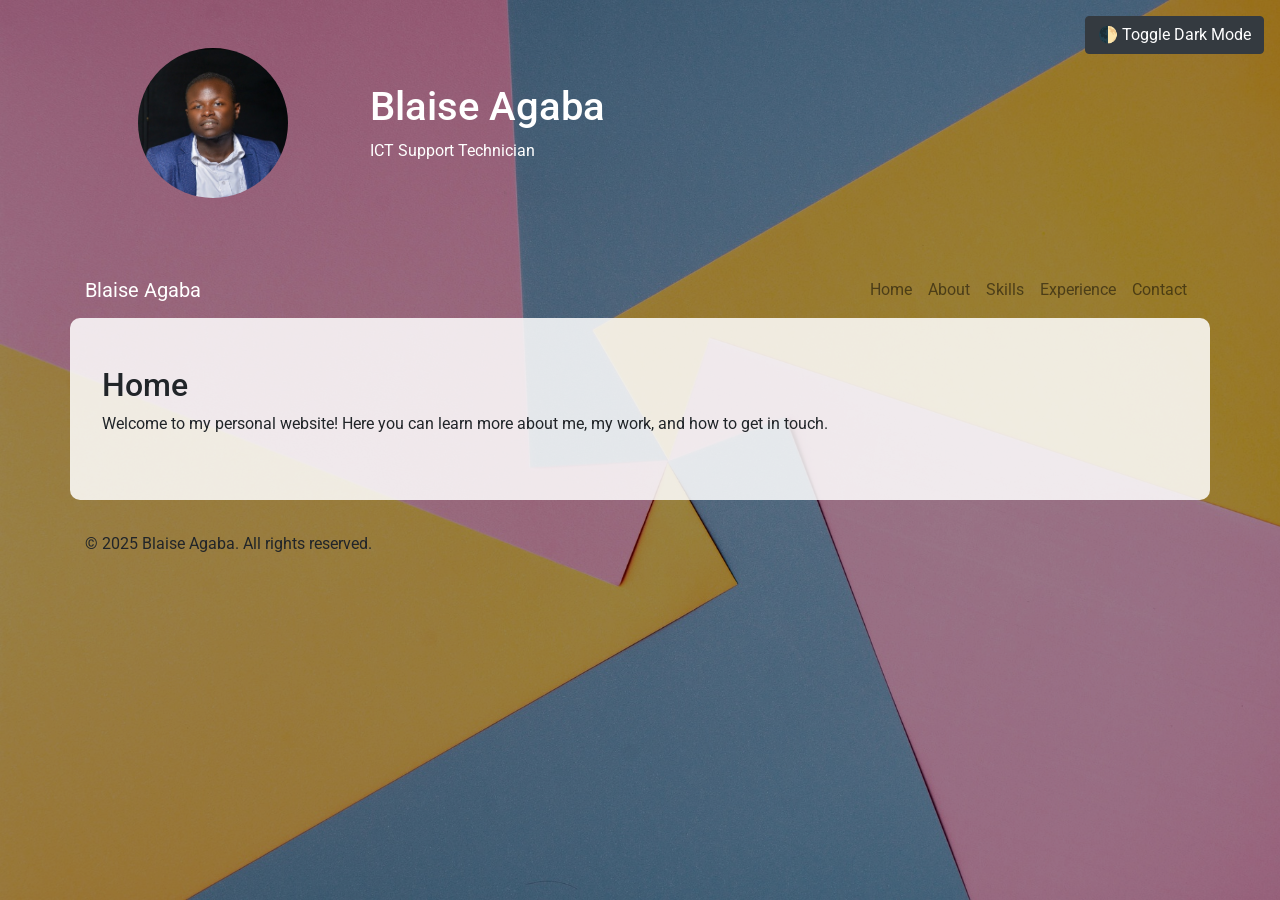
==== index.html @ 6e05f817 "Index Page rectification index instead of Index-home" ====
<!DOCTYPE html>
<html lang="en">
<head>
  <meta charset="UTF-8" />
  <meta name="viewport" content="width=device-width, initial-scale=1.0"/>
  <title>Blaise Agaba | ICT Support Technician</title>
  <link rel="stylesheet" href="https://stackpath.bootstrapcdn.com/bootstrap/4.5.2/css/bootstrap.min.css"/>
  <link href="https://fonts.googleapis.com/css2?family=Roboto:wght@400;700&display=swap" rel="stylesheet"/>
  <link rel="stylesheet" href="style.css"/>
  <link href="https://unpkg.com/aos@2.3.4/dist/aos.css" rel="stylesheet">
  <style>
    html {
      scroll-behavior: smooth;
    }
    .dark-mode {
      background-color: #121212 !important;
      color: #f1f1f1 !important;
    }
    .dark-mode .content-section,
    .dark-mode .job,
    .dark-mode form {
      background-color: rgba(30, 30, 30, 0.9) !important;
      color: #f1f1f1 !important;
    }
    .dark-mode nav,
    .dark-mode footer,
    .dark-mode header {
      background-color: #1a1a1a !important;
    }
    .dark-toggle {
      position: fixed;
      top: 1rem;
      right: 1rem;
      z-index: 1000;
    }
  </style>
</head>
<body>
  <div class="dark-toggle">
    <button onclick="toggleDarkMode()" class="btn btn-dark">🌓 Toggle Dark Mode</button>
  </div>

  <header class="text-white text-center py-5">
    <div class="container">
      <div class="row align-items-center">
        <div class="col-md-3">
          <img src="dp.jpg" alt="Blaise Agaba" class="rounded-circle mb-3" style="width: 150px; height: 150px;">
        </div>
        <div class="col-md-9 text-md-left">
          <h1>Blaise Agaba</h1>
          <p>ICT Support Technician</p>
        </div>
      </div>
    </div>
  </header>

  <nav class="navbar navbar-expand-lg navbar-light">
    <div class="container">
      <a class="navbar-brand text-white" href="index.html">Blaise Agaba</a>
      <button class="navbar-toggler" type="button" data-toggle="collapse" data-target="#navbarNav">
        <span class="navbar-toggler-icon"></span>
      </button>
      <div class="collapse navbar-collapse" id="navbarNav">
        <ul class="navbar-nav ml-auto">
          <li class="nav-item"><a class="nav-link" href="index.html">Home</a></li>
          <li class="nav-item"><a class="nav-link" href="about.html">About</a></li>
          <li class="nav-item"><a class="nav-link" href="skills.html">Skills</a></li>
          <li class="nav-item"><a class="nav-link" href="experience.html">Experience</a></li>
          <li class="nav-item"><a class="nav-link" href="contact.html">Contact</a></li>
        </ul>
      </div>
    </div>
  </nav>

  <main>
    <section id="home" class="container py-5 content-section" data-aos="fade-up">
      <h2>Home</h2>
      <p>Welcome to my personal website! Here you can learn more about me, my work, and how to get in touch.</p>
    </section>
  </main>

  <footer>
    <div class="container">
      <p>&copy; 2025 Blaise Agaba. All rights reserved.</p>
    </div>
  </footer>

  <script src="https://code.jquery.com/jquery-3.5.1.slim.min.js"></script>
  <script src="https://cdn.jsdelivr.net/npm/@popperjs/core@2.5.4/dist/umd/popper.min.js"></script>
  <script src="https://stackpath.bootstrapcdn.com/bootstrap/4.5.2/js/bootstrap.min.js"></script>
  <script src="https://unpkg.com/aos@2.3.4/dist/aos.js"></script>
  <script src="script.js"></script>
  <script>
    AOS.init();
    function toggleDarkMode() {
      document.body.classList.toggle('dark-mode');
      localStorage.setItem('darkMode', document.body.classList.contains('dark-mode'));
    }
    window.onload = function() {
      if (localStorage.getItem('darkMode') === 'true') {
        document.body.classList.add('dark-mode');
      }
    };
  </script>
</body>
</html>
---- style.css ----
/* --- Additional improvements --- */

html {
  scroll-behavior: smooth;
}

body {
  background-image: url('bg.jpg');
  background-size: cover;
  background-repeat: no-repeat;
  background-attachment: fixed;
  position: relative;
  z-index: 0;
}

body::before {
  content: "";
  position: fixed;
  top: 0;
  left: 0;
  width: 100%;
  height: 100%;
  background-color: rgba(0, 0, 0, 0.4);
  z-index: -1;
}

.content-section {
  background-color: rgba(255, 255, 255, 0.85);
  padding: 2rem;
  border-radius: 10px;
  margin-bottom: 2rem;
}

.skill-badges {
  text-align: center;
}
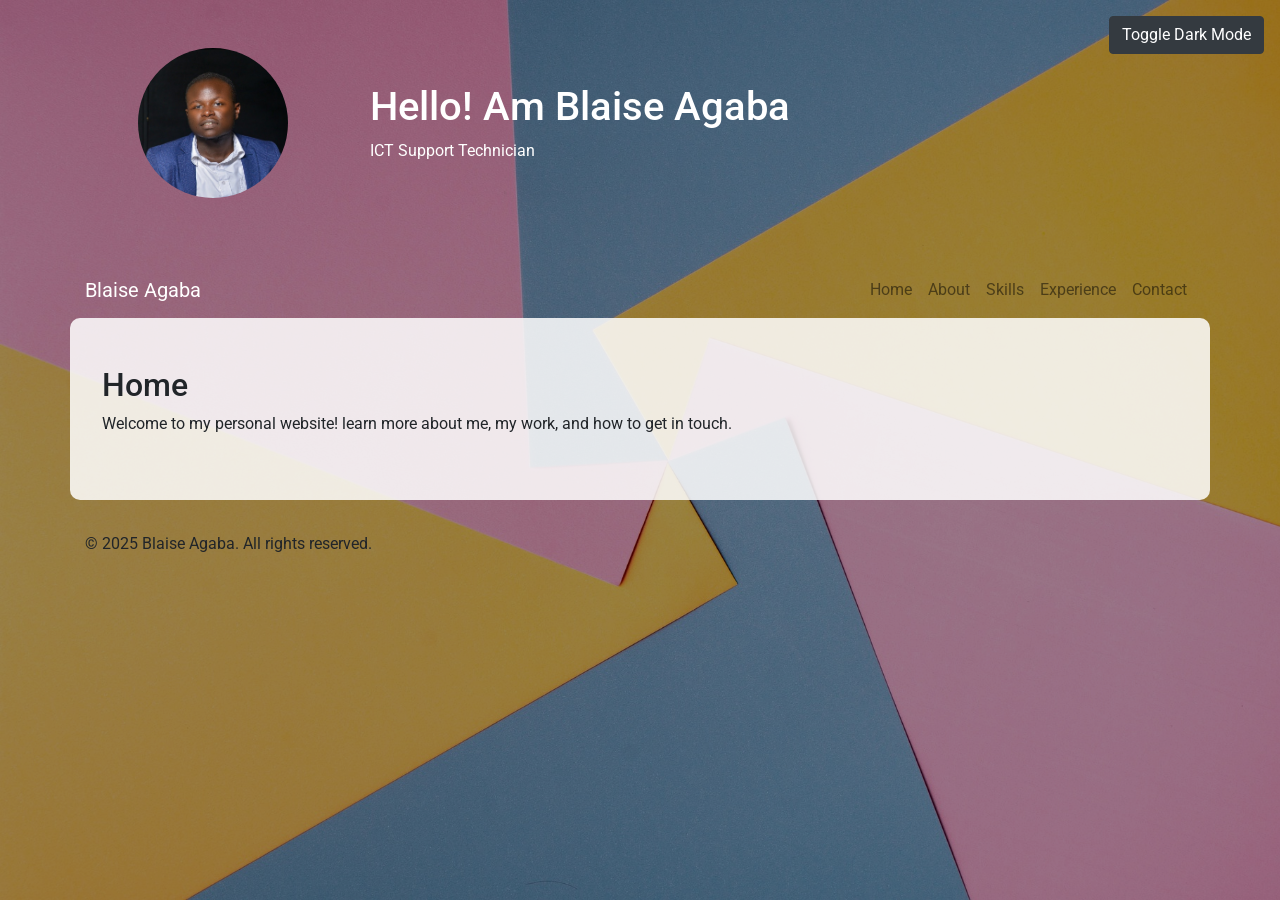
==== commit 1c63ab97: "toggle worked on" ====
--- a/index.html
+++ b/index.html
@@ -37,7 +37,7 @@
 </head>
 <body>
   <div class="dark-toggle">
-    <button onclick="toggleDarkMode()" class="btn btn-dark">🌓 Toggle Dark Mode</button>
+    <button onclick="toggleDarkMode()" class="btn btn-dark"> Toggle Dark Mode</button>
   </div>
 
   <header class="text-white text-center py-5">
@@ -47,7 +47,7 @@
           <img src="dp.jpg" alt="Blaise Agaba" class="rounded-circle mb-3" style="width: 150px; height: 150px;">
         </div>
         <div class="col-md-9 text-md-left">
-          <h1>Blaise Agaba</h1>
+          <h1>Hello! Am Blaise Agaba</h1>
           <p>ICT Support Technician</p>
         </div>
       </div>
@@ -75,7 +75,7 @@
   <main>
     <section id="home" class="container py-5 content-section" data-aos="fade-up">
       <h2>Home</h2>
-      <p>Welcome to my personal website! Here you can learn more about me, my work, and how to get in touch.</p>
+      <p>Welcome to my personal website! learn more about me, my work, and how to get in touch.</p>
     </section>
   </main>
 
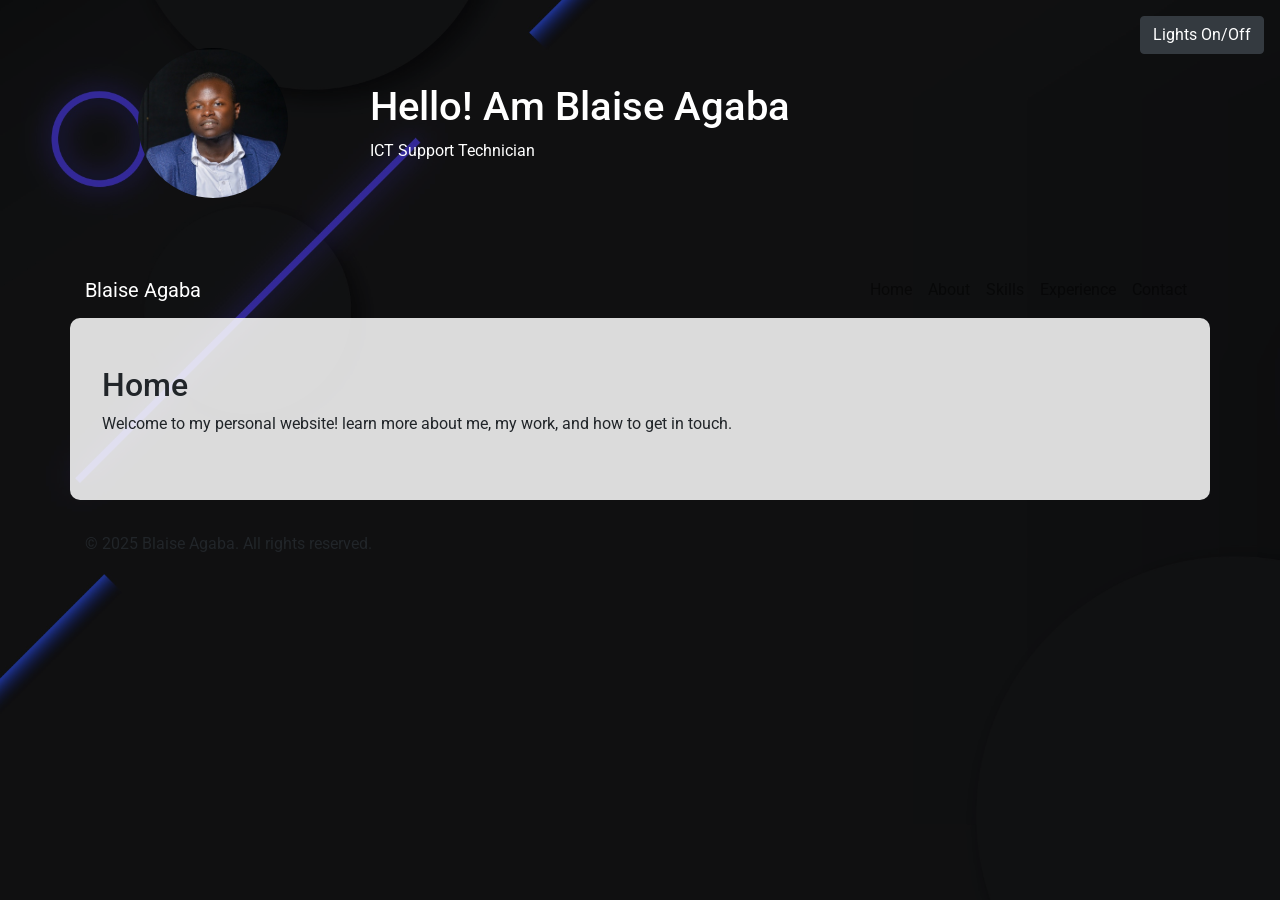
==== commit 3904f970: "Change of Background" ====
--- a/index.html
+++ b/index.html
@@ -37,7 +37,7 @@
 </head>
 <body>
   <div class="dark-toggle">
-    <button onclick="toggleDarkMode()" class="btn btn-dark"> Toggle Dark Mode</button>
+    <button onclick="toggleDarkMode()" class="btn btn-dark">Lights On/Off</button>
   </div>
 
   <header class="text-white text-center py-5">
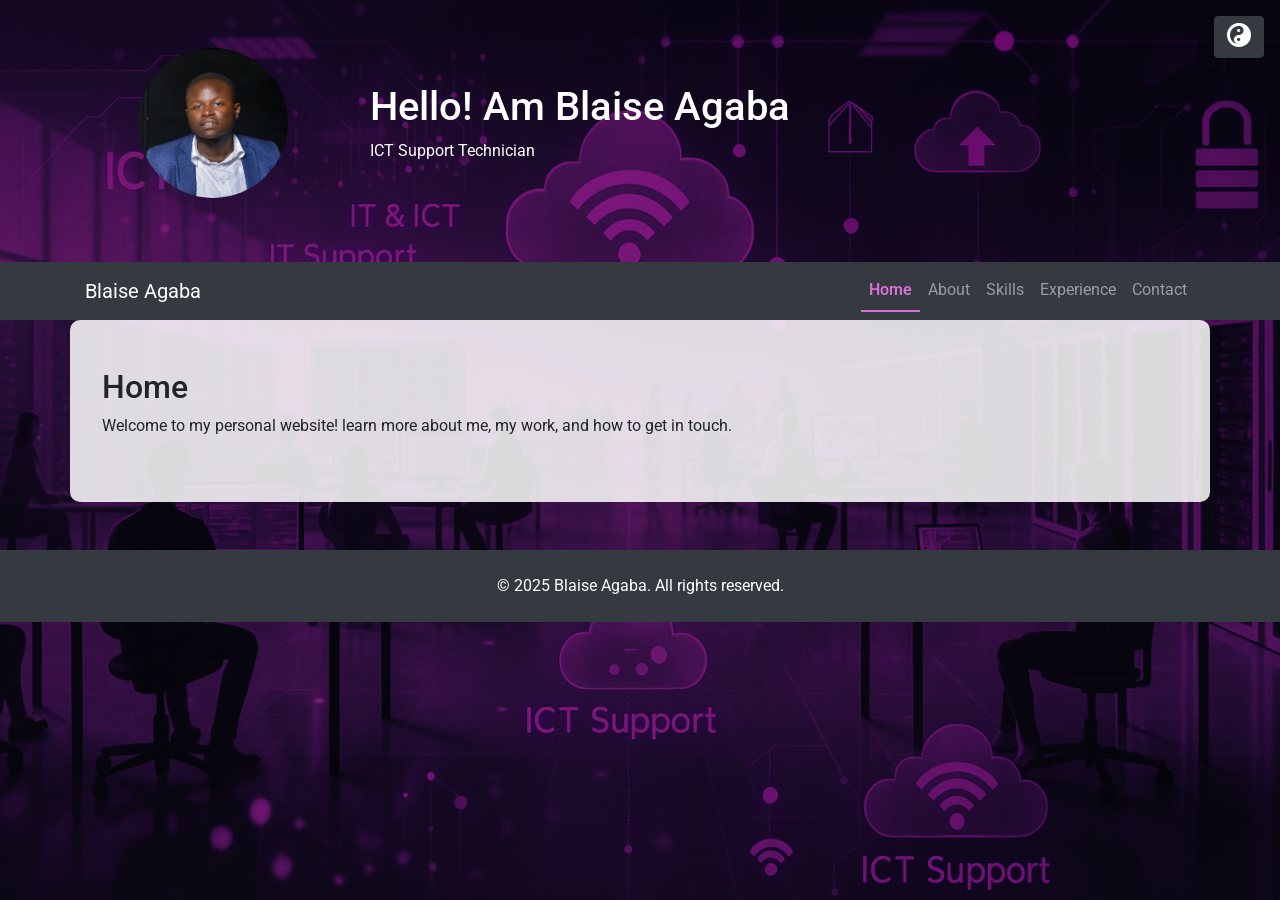
==== commit 90ec9bbc: "Modern Look Smooth and more Aesthetic Website" ====
--- a/index.html
+++ b/index.html
@@ -3,11 +3,14 @@
 <head>
   <meta charset="UTF-8" />
   <meta name="viewport" content="width=device-width, initial-scale=1.0"/>
+  <meta name="description" content="Blaise Agaba is an ICT Support Technician with expertise in technical support, systems troubleshooting, and digital innovation.">
+  <meta name="keywords" content="Blaise Agaba, ICT Support Technician, technical support, systems troubleshooting, digital innovation">
   <title>Blaise Agaba | ICT Support Technician</title>
   <link rel="stylesheet" href="https://stackpath.bootstrapcdn.com/bootstrap/4.5.2/css/bootstrap.min.css"/>
   <link href="https://fonts.googleapis.com/css2?family=Roboto:wght@400;700&display=swap" rel="stylesheet"/>
   <link rel="stylesheet" href="style.css"/>
   <link href="https://unpkg.com/aos@2.3.4/dist/aos.css" rel="stylesheet">
+  <link rel="stylesheet" href="https://cdnjs.cloudflare.com/ajax/libs/font-awesome/6.5.0/css/all.min.css" integrity="sha512-..." crossorigin="anonymous" referrerpolicy="no-referrer" />
   <style>
     html {
       scroll-behavior: smooth;
@@ -37,14 +40,16 @@
 </head>
 <body>
   <div class="dark-toggle">
-    <button onclick="toggleDarkMode()" class="btn btn-dark">Lights On/Off</button>
+    <button onclick="toggleDarkMode()" class="btn btn-dark" aria-label="Toggle dark mode">
+     <i class="fas fa-yin-yang"></i> 
+    </button>
   </div>
 
   <header class="text-white text-center py-5">
     <div class="container">
       <div class="row align-items-center">
         <div class="col-md-3">
-          <img src="dp.jpg" alt="Blaise Agaba" class="rounded-circle mb-3" style="width: 150px; height: 150px;">
+          <img src="dp.jpg" alt="Portrait of Blaise Agaba" class="rounded-circle mb-3" style="width: 150px; height: 150px;">
         </div>
         <div class="col-md-9 text-md-left">
           <h1>Hello! Am Blaise Agaba</h1>
@@ -54,7 +59,7 @@
     </div>
   </header>
 
-  <nav class="navbar navbar-expand-lg navbar-light">
+  <nav class="navbar navbar-expand-lg navbar-dark bg-dark">
     <div class="container">
       <a class="navbar-brand text-white" href="index.html">Blaise Agaba</a>
       <button class="navbar-toggler" type="button" data-toggle="collapse" data-target="#navbarNav">
@@ -79,11 +84,12 @@
     </section>
   </main>
 
-  <footer>
-    <div class="container">
-      <p>&copy; 2025 Blaise Agaba. All rights reserved.</p>
-    </div>
+  <footer class="text-center text-white py-4 mt-5">
+   <div class="container">
+    <p class="mb-0">© 2025 Blaise Agaba. All rights reserved.</p>
+   </div>
   </footer>
+
 
   <script src="https://code.jquery.com/jquery-3.5.1.slim.min.js"></script>
   <script src="https://cdn.jsdelivr.net/npm/@popperjs/core@2.5.4/dist/umd/popper.min.js"></script>
@@ -102,5 +108,23 @@
       }
     };
   </script>
+  <script defer src="script.js"></script>
+  <script defer src="https://unpkg.com/aos@2.3.4/dist/aos.js"></script>
+  <script>
+  // Get current file name from URL
+  const currentPage = window.location.pathname.split("/").pop();
+
+  // Select all nav links
+  const navLinks = document.querySelectorAll('.navbar-nav .nav-link');
+
+  navLinks.forEach(link => {
+    // Get href attribute of each link
+    const linkPage = link.getAttribute('href');
+
+    if (linkPage === currentPage) {
+      link.classList.add('active');
+    }
+  });
+</script>
 </body>
 </html>
--- a/style.css
+++ b/style.css
@@ -33,4 +33,46 @@
 
 .skill-badges {
   text-align: center;
-}+}
+
+.navbar-toggler-icon {
+  background-image: url("data:image/svg+xml;charset=utf8,%3Csvg viewBox='0 0 30 30' ...");
+  filter: invert(1); /* Makes icon white */
+}
+
+body, .content-section, nav, footer, header {
+  transition: background-color 0.3s ease, color 0.3s ease;
+}
+
+.dark-toggle i {
+  font-size: 1.5rem;
+}
+
+.dark-toggle button:active i {
+  transform: rotate(180deg);
+  transition: transform 0.3s ease;
+}
+
+
+
+.progress-bar {
+  width: 0%;
+  transition: width 1.5s ease-in-out;
+}
+
+footer {
+  background-color: #343a40; /* Matches Bootstrap's dark footer */
+  color: #ffffff;
+  transition: background-color 0.3s ease, color 0.3s ease;
+}
+.dark-mode footer {
+  background-color: #1a1a1a;
+  color: #f1f1f1;
+}
+
+.navbar-nav .nav-link.active {
+  color: #DA70D6 !important; /* Orchid color */
+  font-weight: 600;
+  border-bottom: 2px solid #DA70D6;
+}
+
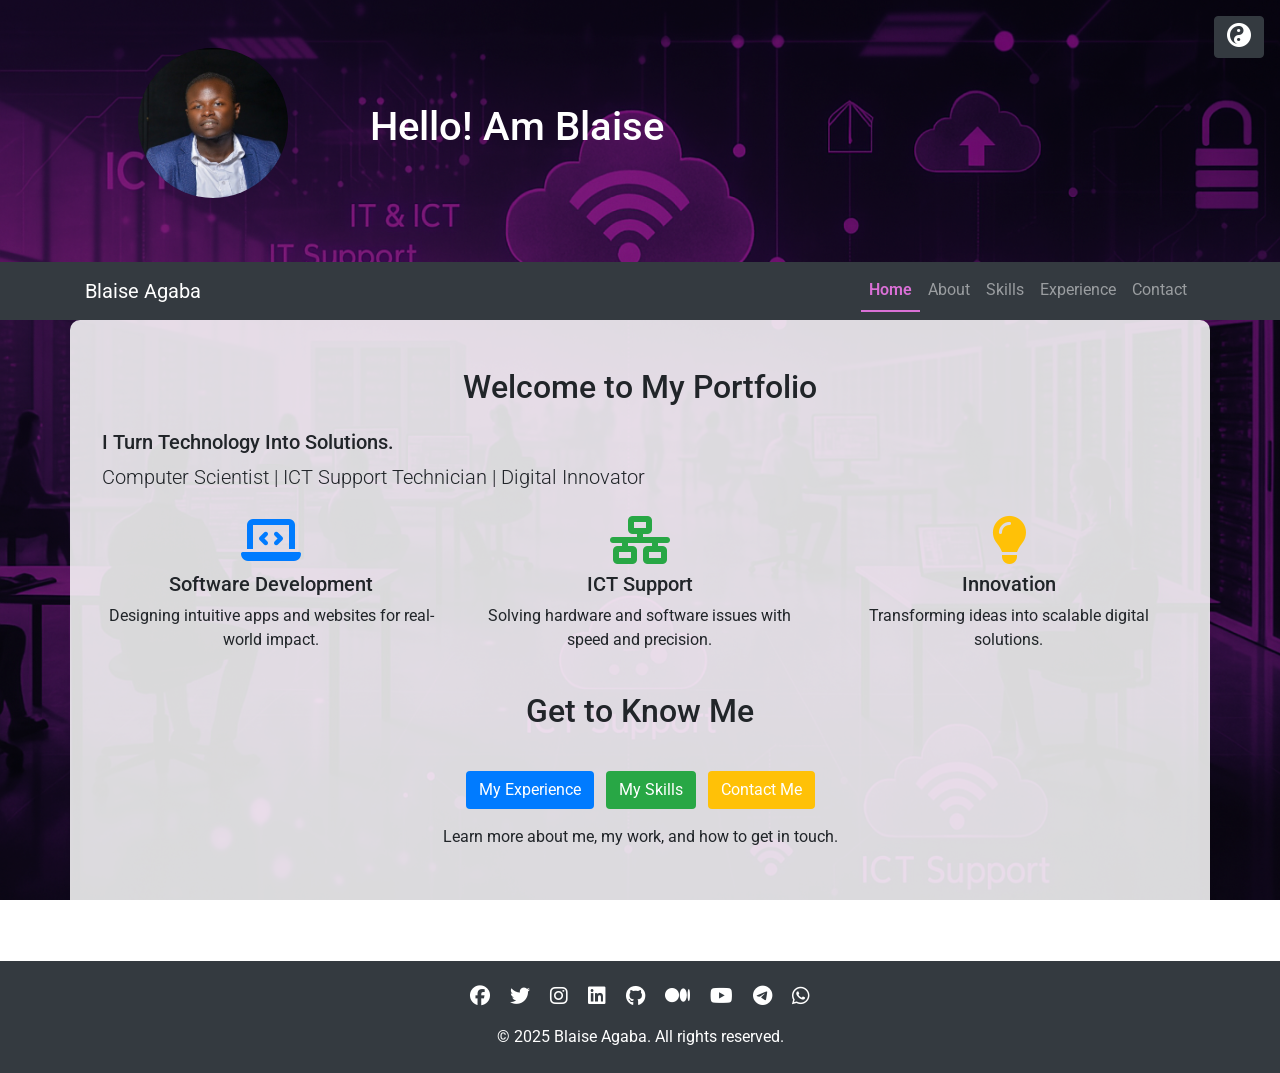
==== commit d3c2a165: "Added Home Insights Social Media Link Buttons" ====
--- a/index.html
+++ b/index.html
@@ -26,8 +26,7 @@
       color: #f1f1f1 !important;
     }
     .dark-mode nav,
-    .dark-mode footer,
-    .dark-mode header {
+    .dark-mode footer{
       background-color: #1a1a1a !important;
     }
     .dark-toggle {
@@ -52,8 +51,7 @@
           <img src="dp.jpg" alt="Portrait of Blaise Agaba" class="rounded-circle mb-3" style="width: 150px; height: 150px;">
         </div>
         <div class="col-md-9 text-md-left">
-          <h1>Hello! Am Blaise Agaba</h1>
-          <p>ICT Support Technician</p>
+          <h1>Hello! Am Blaise</h1>
         </div>
       </div>
     </div>
@@ -79,16 +77,82 @@
 
   <main>
     <section id="home" class="container py-5 content-section" data-aos="fade-up">
-      <h2>Home</h2>
-      <p>Welcome to my personal website! learn more about me, my work, and how to get in touch.</p>
-    </section>
+      <h2 class="text-center mb-4">Welcome to My Portfolio</h2>
+      <h5>I Turn Technology Into Solutions.</h5>
+      <p class="lead">Computer Scientist | ICT Support Technician | Digital Innovator</p>
+      <div class="row text-center mt-4">
+      <br>  
+      <br>
+
+        <div class="col-md-4">
+          <i class="fas fa-laptop-code fa-3x mb-2 text-primary"></i>
+          <h5>Software Development</h5>
+          <p>Designing intuitive apps and websites for real-world impact.</p>
+        </div>
+        <div class="col-md-4">
+          <i class="fas fa-network-wired fa-3x mb-2 text-success"></i>
+          <h5>ICT Support</h5>
+          <p>Solving hardware and software issues with speed and precision.</p>
+        </div>
+        <div class="col-md-4">
+          <i class="fas fa-lightbulb fa-3x mb-2 text-warning"></i>
+          <h5>Innovation</h5>
+          <p>Transforming ideas into scalable digital solutions.</p>
+        </div>
+      </div>
+      <br>
+     
+      <h2 class="text-center mb-4">Get to Know Me</h2>
+        <div class="text-center mt-4">
+          <a href="experience.html" class="btn btn-experience mt-3 mr-2">My Experience</a>
+          <a href="skills.html" class="btn btn-skills mt-3">My Skills</a>
+          <a href="contact.html" class="btn btn-contact mt-3 ml-2">Contact Me</a>
+          <p class="mt-3">Learn more about me, my work, and how to get in touch.</p>
+        </div>
+
+      </section>
+
   </main>
 
   <footer class="text-center text-white py-4 mt-5">
    <div class="container">
+    
+    <!-- Social Media Icons -->
+    <div class="mb-3">
+      <a href="https://facebook.com/yourprofile" target="_blank" class="text-white mx-2">
+        <i class="fab fa-facebook fa-lg"></i>
+      </a>
+      <a href="https://twitter.com/yourprofile" target="_blank" class="text-white mx-2">
+        <i class="fab fa-twitter fa-lg"></i>
+      </a>
+      <a href="https://www.instagram.com/yourprofile" target="_blank" class="text-white mx-2">
+        <i class="fab fa-instagram fa-lg"></i>
+      </a>
+      <a href="https://www.linkedin.com/in/yourprofile" target="_blank" class="text-white mx-2">
+        <i class="fab fa-linkedin fa-lg"></i>
+      </a>
+      <a href="https://github.com/yourprofile" target="_blank" class="text-white mx-2">
+        <i class="fab fa-github fa-lg"></i>
+      </a>
+      <a href="https://medium.com/@yourprofile" target="_blank" class="text-white mx-2">
+        <i class="fab fa-medium fa-lg"></i>
+      </a>
+      <a href="https://youtube.com/@yourchannel" target="_blank" class="text-white mx-2">
+        <i class="fab fa-youtube fa-lg"></i>
+      </a>
+      <a href="https://t.me/yourprofile" target="_blank" class="text-white mx-2">
+        <i class="fab fa-telegram fa-lg"></i>
+      </a>
+      <a href="https://www.whatsapp.com/send?phone=yourwhatsapplink" target="_blank" class="text-white mx-2">
+        <i class="fab fa-whatsapp fa-lg"></i>
+      </a>
+    </div>
+
+    <!-- Copyright -->
     <p class="mb-0">© 2025 Blaise Agaba. All rights reserved.</p>
    </div>
   </footer>
+
 
 
   <script src="https://code.jquery.com/jquery-3.5.1.slim.min.js"></script>
--- a/style.css
+++ b/style.css
@@ -76,3 +76,29 @@
   border-bottom: 2px solid #DA70D6;
 }
 
+.btn-experience {
+  background-color: #007bff;
+  color: white;
+}
+.btn-experience:hover {
+  background-color: #007bff;
+  color: white;
+}
+
+.btn-skills {
+  background-color: 	#28a745;
+  color: white;
+}
+.btn-skills:hover {
+  background-color: 	#28a745;
+  color: white;
+}
+
+.btn-contact {
+  background-color: 	#ffc107;
+  color: white;
+}
+.btn-contact:hover {
+  background-color: 	#ffc107;
+  color: white;
+}
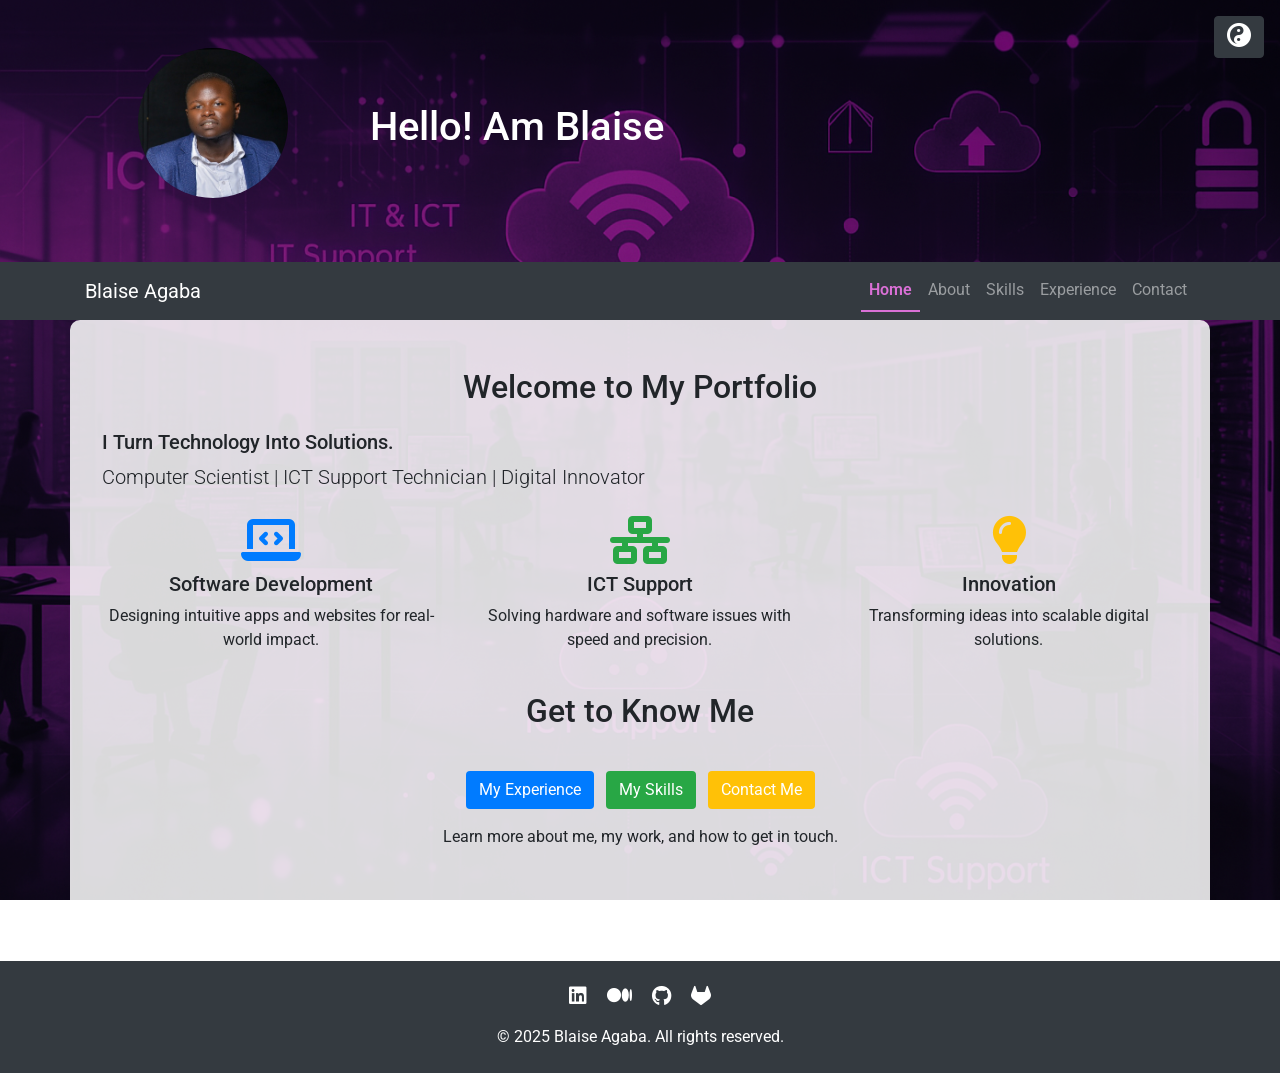
==== commit 6d29854f: "Update social media links with real profiles Replaced placeholder social media links with actual pro" ====
--- a/index.html
+++ b/index.html
@@ -119,33 +119,22 @@
     
     <!-- Social Media Icons -->
     <div class="mb-3">
-      <a href="https://facebook.com/yourprofile" target="_blank" class="text-white mx-2">
-        <i class="fab fa-facebook fa-lg"></i>
-      </a>
-      <a href="https://twitter.com/yourprofile" target="_blank" class="text-white mx-2">
-        <i class="fab fa-twitter fa-lg"></i>
-      </a>
-      <a href="https://www.instagram.com/yourprofile" target="_blank" class="text-white mx-2">
-        <i class="fab fa-instagram fa-lg"></i>
-      </a>
-      <a href="https://www.linkedin.com/in/yourprofile" target="_blank" class="text-white mx-2">
+       <a href="https://www.linkedin.com/in/blaise-agaba" target="_blank" class="text-white mx-2">
         <i class="fab fa-linkedin fa-lg"></i>
       </a>
-      <a href="https://github.com/yourprofile" target="_blank" class="text-white mx-2">
+
+       <a href="https://medium.com/@blaiseagaba" target="_blank" class="text-white mx-2">
+        <i class="fab fa-medium fa-lg"></i>
+      </a>
+     
+      <a href="https://github.com/Blaiseagaba" target="_blank" class="text-white mx-2">
         <i class="fab fa-github fa-lg"></i>
       </a>
-      <a href="https://medium.com/@yourprofile" target="_blank" class="text-white mx-2">
-        <i class="fab fa-medium fa-lg"></i>
+     
+      <a href="https://gitlab.com/Blaiseagaba" target="_blank" class="text-white mx-2">
+        <i class="fab fa-gitlab fa-lg"></i>
       </a>
-      <a href="https://youtube.com/@yourchannel" target="_blank" class="text-white mx-2">
-        <i class="fab fa-youtube fa-lg"></i>
-      </a>
-      <a href="https://t.me/yourprofile" target="_blank" class="text-white mx-2">
-        <i class="fab fa-telegram fa-lg"></i>
-      </a>
-      <a href="https://www.whatsapp.com/send?phone=yourwhatsapplink" target="_blank" class="text-white mx-2">
-        <i class="fab fa-whatsapp fa-lg"></i>
-      </a>
+    
     </div>
 
     <!-- Copyright -->
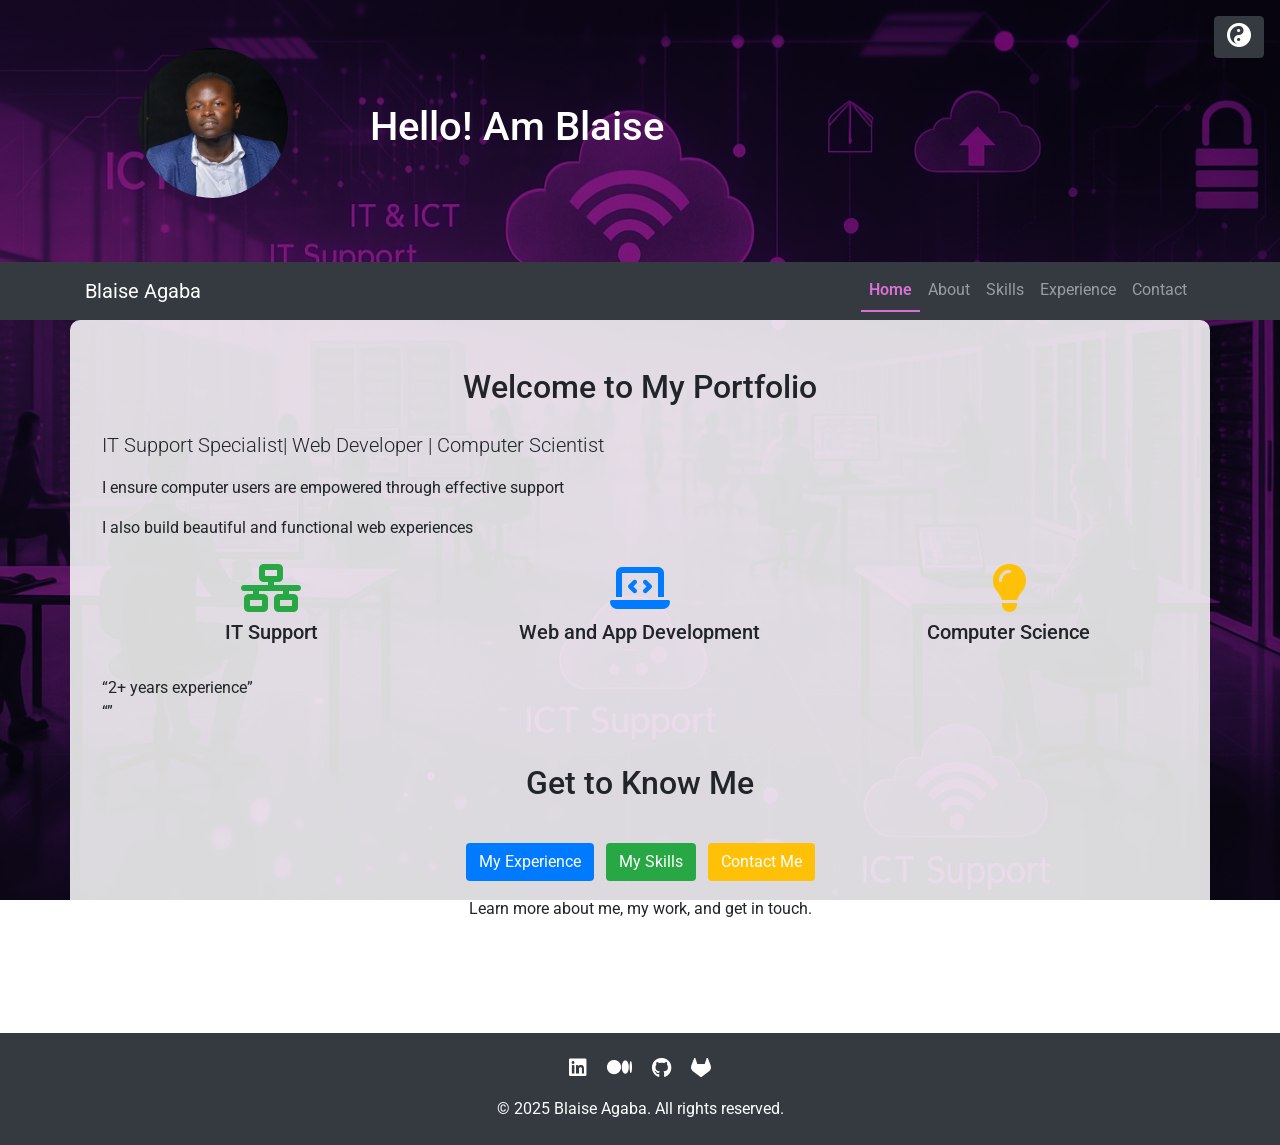
==== commit 6d9e559b: "Updated the Home(index.html) and cv file" ====
--- a/index.html
+++ b/index.html
@@ -78,36 +78,37 @@
   <main>
     <section id="home" class="container py-5 content-section" data-aos="fade-up">
       <h2 class="text-center mb-4">Welcome to My Portfolio</h2>
-      <h5>I Turn Technology Into Solutions.</h5>
-      <p class="lead">Computer Scientist | ICT Support Technician | Digital Innovator</p>
+      <p class="lead"> IT Support Specialist| Web Developer | Computer Scientist</p>
+      <p>I ensure computer users are empowered through effective support</p>
+      <p> I also build beautiful and functional web experiences </p>
       <div class="row text-center mt-4">
       <br>  
       <br>
 
         <div class="col-md-4">
-          <i class="fas fa-laptop-code fa-3x mb-2 text-primary"></i>
-          <h5>Software Development</h5>
-          <p>Designing intuitive apps and websites for real-world impact.</p>
+          <i class="fas fa-network-wired fa-3x mb-2 text-success"></i>
+          <h5>IT Support</h5>
         </div>
         <div class="col-md-4">
-          <i class="fas fa-network-wired fa-3x mb-2 text-success"></i>
-          <h5>ICT Support</h5>
-          <p>Solving hardware and software issues with speed and precision.</p>
+          <i class="fas fa-laptop-code fa-3x mb-2 text-primary"></i>
+          <h5>Web and App Development</h5>
         </div>
         <div class="col-md-4">
           <i class="fas fa-lightbulb fa-3x mb-2 text-warning"></i>
-          <h5>Innovation</h5>
-          <p>Transforming ideas into scalable digital solutions.</p>
+          <h5>Computer Science</h5>
         </div>
       </div>
       <br>
-     
+      <q>2+ years experience</q>
+      <br>
+       <p> <q></q> </p>
+      <br>
       <h2 class="text-center mb-4">Get to Know Me</h2>
         <div class="text-center mt-4">
           <a href="experience.html" class="btn btn-experience mt-3 mr-2">My Experience</a>
           <a href="skills.html" class="btn btn-skills mt-3">My Skills</a>
           <a href="contact.html" class="btn btn-contact mt-3 ml-2">Contact Me</a>
-          <p class="mt-3">Learn more about me, my work, and how to get in touch.</p>
+          <p class="mt-3">Learn more about me, my work, and get in touch.</p>
         </div>
 
       </section>
